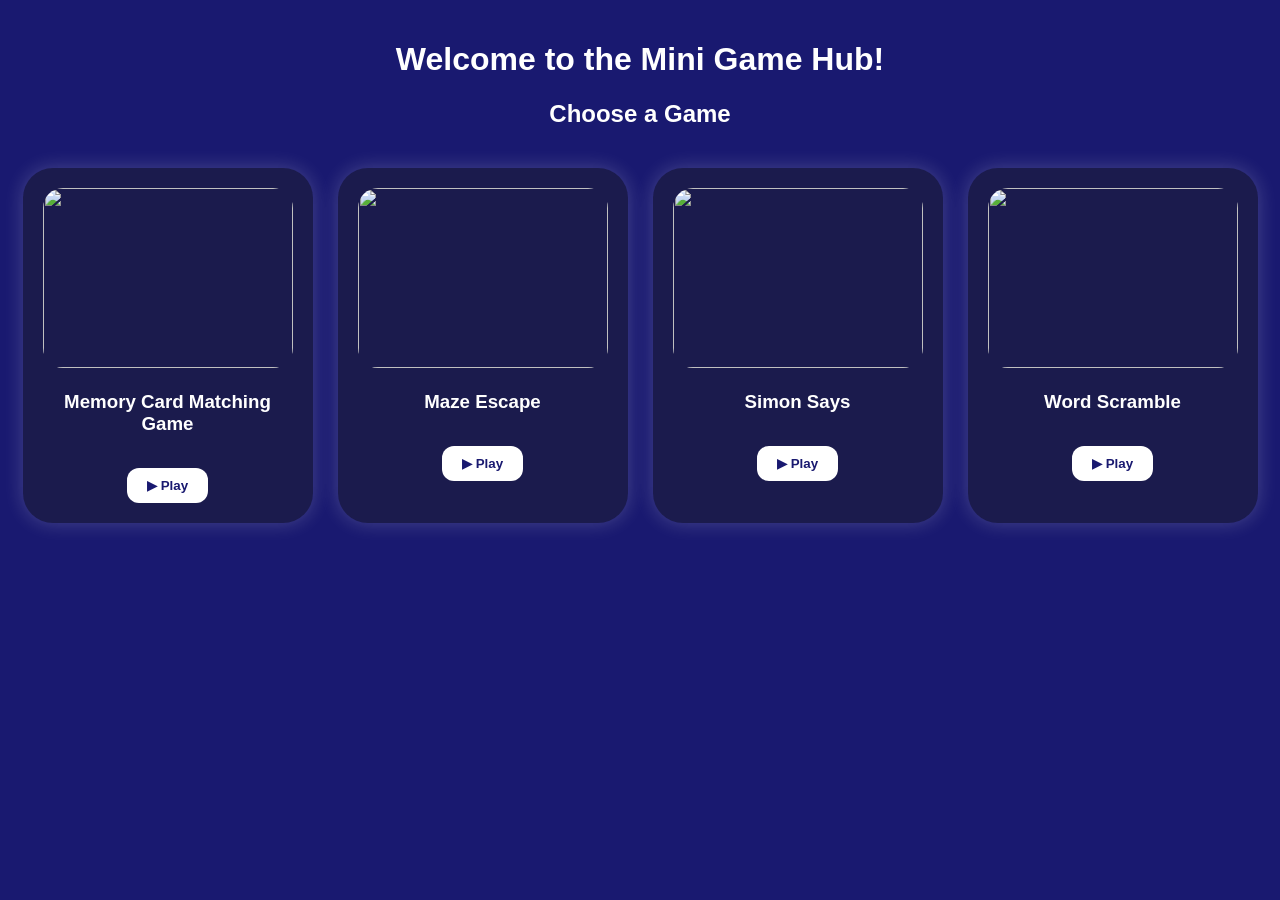
==== index.html @ eda5d4b4 "chnage" ====
<!DOCTYPE html>
<html lang="en">
<head>
  <meta charset="UTF-8" />
  <meta name="viewport" content="width=device-width, initial-scale=1.0"/>
  <title>Mini Game Hub</title>
  <link rel="stylesheet" href="challenge.css"/>
</head>
<body>

  <div id="mainMenu" class="page active">
    <h1>Welcome to the Mini Game Hub!</h1>
    <h2>Choose a Game</h2>

    <div class="game-grid">

      <div class="game-card" onclick="openGame('memory')">
        <img src="https://play-lh.googleusercontent.com/VixmJODU1y3uNgJVHXOyqfV63No1A_qi8QgSv_goqy5I8QogG-fBDPtRUk-drZ-TSYc">
        <h3>Memory Card Matching Game</h3>
        <button>▶ Play</button>
      </div>

      <div class="game-card" onclick="openGame('maze')">
        <img src="https://thumbs.dreamstime.com/b/abstract-square-labyrinth-green-garden-shrubs-game-kids-puzzle-children-one-entrance-one-exit-labyrinth-conundrum-abstract-129337735.jpg">
        <h3>Maze Escape</h3>
        <button>▶ Play</button>
      </div>

      <div class="game-card" onclick="openGame('simon')">
        <img src="https://m.media-amazon.com/images/I/61MHBFYV0mL.png">
        <h3>Simon Says</h3>
        <button>▶ Play</button>
      </div>

      <div class="game-card" onclick="openGame('word')">
        <img src="https://arenacloud.cdn.arkadiumhosted.com/arenaxstorage-blob/arenax-games/ScrambleWord/0.72/build/resources/assets/thumbs/icon_512.png">
        <h3>Word Scramble</h3>
        <button>▶ Play</button>
      </div>

    </div>
  </div>

  <!-- MEMORY GAME -->
  <div id="memory" class="page">
    <button class="back-btn" onclick="goHome()">← Back</button>
    <h1>Memory Card Matching Game</h1>
    <h2>Match the cards in pairs</h2>

    <div id="memoryBoard" class="memory-board"></div>

    <p id="attempts">Attempts: 0 / 20</p>
  </div>

  <!-- MAZE GAME -->
  <div id="maze" class="page">
    <button class="back-btn" onclick="goHome()">← Back</button>
    <h1>Maze Escape Game</h1>
    <h2>Try to get out of the maze!</h2>

    <div class="maze-container">
      <div id="player"></div>
    </div>

    <div class="controls">
      <button onclick="movePlayer('up')">⬆</button>
      <div>
        <button onclick="movePlayer('left')">⬅</button>
        <button onclick="movePlayer('right')">➡</button>
      </div>
      <button onclick="movePlayer('down')">⬇</button>
    </div>
  </div>

  <!-- SIMON SAYS -->
  <div id="simon" class="page">
    <button class="back-btn" onclick="goHome()">← Back</button>
    <h1>Simon Says Memory Game</h1>
    <h2>Choose the order of colours that just flashed</h2>

    <button id="startSimon">Start Game</button>

    <div class="simon-grid">
      <div class="simon-btn" data-color="red"></div>
      <div class="simon-btn" data-color="blue"></div>
      <div class="simon-btn" data-color="green"></div>
      <div class="simon-btn" data-color="yellow"></div>
      <div class="simon-btn" data-color="purple"></div>
      <div class="simon-btn" data-color="orange"></div>
      <div class="simon-btn" data-color="pink"></div>
      <div class="simon-btn" data-color="cyan"></div>
    </div>
  </div>

  <!-- WORD SCRAMBLE -->
  <div id="word" class="page">
    <button class="back-btn" onclick="goHome()">← Back</button>
    <h1>Word Scramble Game</h1>
    <h2>Unscramble the word!</h2>

    <div class="word-box">
      <h3 id="scrambledWord"></h3>
      <input type="text" id="wordInput" placeholder="Type your answer">
      <button onclick="checkWord()">Submit</button>
    </div>
  </div>

  <!-- POPUP -->
  <div id="popup" class="popup hidden">
    <div class="popup-content">
      <h1 id="popupText"></h1>
      <button onclick="restartGame()">Play Again</button>
    </div>
  </div>

  <audio id="winSound" src="https://www.myinstants.com/media/sounds/roblox-old-winning-sound-effect.mp3"></audio>
  <audio id="loseSound" src="https://www.myinstants.com/media/sounds/ha-ha-loser.mp3"></audio>

  <script src="challenge.js"></script>
</body>
</html>
---- challenge.css ----
body {
  margin: 0;
  font-family: Arial, sans-serif;
  background: midnightblue;
  color: white;
  text-align: center;
}

.page {
  display: none;
  padding: 20px;
}

.active {
  display: block;
}

.game-grid {
  display: flex;
  justify-content: center;
  gap: 25px;
  flex-wrap: wrap;
  margin-top: 40px;
}

.game-card {
  background: #1b1b4d;
  border-radius: 30px;
  width: 250px;
  padding: 20px;
  transition: 0.3s;
  box-shadow: 0 0 20px rgba(255,255,255,0.2);
}

.game-card:hover {
  transform: scale(1.05);
}

.game-card img {
  width: 100%;
  height: 180px;
  object-fit: cover;
  border-radius: 20px;
}

.game-card button,
.back-btn,
.controls button,
.word-box button,
#startSimon {
  background: white;
  color: midnightblue;
  border: none;
  padding: 10px 20px;
  margin-top: 15px;
  border-radius: 12px;
  cursor: pointer;
  font-weight: bold;
}

.memory-board {
  display: grid;
  grid-template-columns: repeat(5, 120px);
  gap: 15px;
  justify-content: center;
  margin-top: 30px;
}

.card {
  width: 120px;
  height: 120px;
  background: white;
  color: black;
  font-size: 50px;
  display: flex;
  justify-content: center;
  align-items: center;
  border-radius: 15px;
  cursor: pointer;
}

.hidden-card {
  color: transparent;
}

.maze-container {
  width: 500px;
  height: 500px;
  background:
    linear-gradient(to right, transparent 48%, green 48%, green 52%, transparent 52%),
    linear-gradient(to bottom, transparent 48%, green 48%, green 52%, transparent 52%);
  background-size: 100px 100px;
  margin: auto;
  position: relative;
  border: 10px solid green;
}

#player {
  width: 40px;
  height: 40px;
  background: yellow;
  border-radius: 50%;
  position: absolute;
  top: 10px;
  left: 10px;
}

.controls {
  margin-top: 20px;
}

.simon-grid {
  width: 500px;
  margin: auto;
  display: grid;
  grid-template-columns: repeat(4, 100px);
  gap: 20px;
  margin-top: 30px;
}

.simon-btn {
  width: 100px;
  height: 100px;
  border-radius: 20px;
  cursor: pointer;
  opacity: 0.7;
}

.simon-btn.active {
  opacity: 1;
  transform: scale(1.1);
}

[data-color="red"] { background: red; }
[data-color="blue"] { background: blue; }
[data-color="green"] { background: green; }
[data-color="yellow"] { background: yellow; }
[data-color="purple"] { background: purple; }
[data-color="orange"] { background: orange; }
[data-color="pink"] { background: hotpink; }
[data-color="cyan"] { background: cyan; }

.word-box input {
  padding: 12px;
  width: 250px;
  border-radius: 10px;
  border: none;
  margin-top: 15px;
}

.popup {
  position: fixed;
  top: 0;
  left: 0;
  background: rgba(0,0,0,0.8);
  width: 100%;
  height: 100%;
  display: flex;
  justify-content: center;
  align-items: center;
  z-index: 1000;
}

.hidden {
  display: none;
}

.popup-content {
  background: white;
  color: midnightblue;
  padding: 40px;
  border-radius: 20px;
}

.confetti,
.thumb {
  position: fixed;
  top: -20px;
  animation: fall 5s linear infinite;
}

.confetti {
  width: 10px;
  height: 10px;
  background: gold;
}

.thumb {
  font-size: 30px;
}

@keyframes fall {
  from {
    transform: translateY(-20px);
  }
  to {
    transform: translateY(110vh);
  }
}
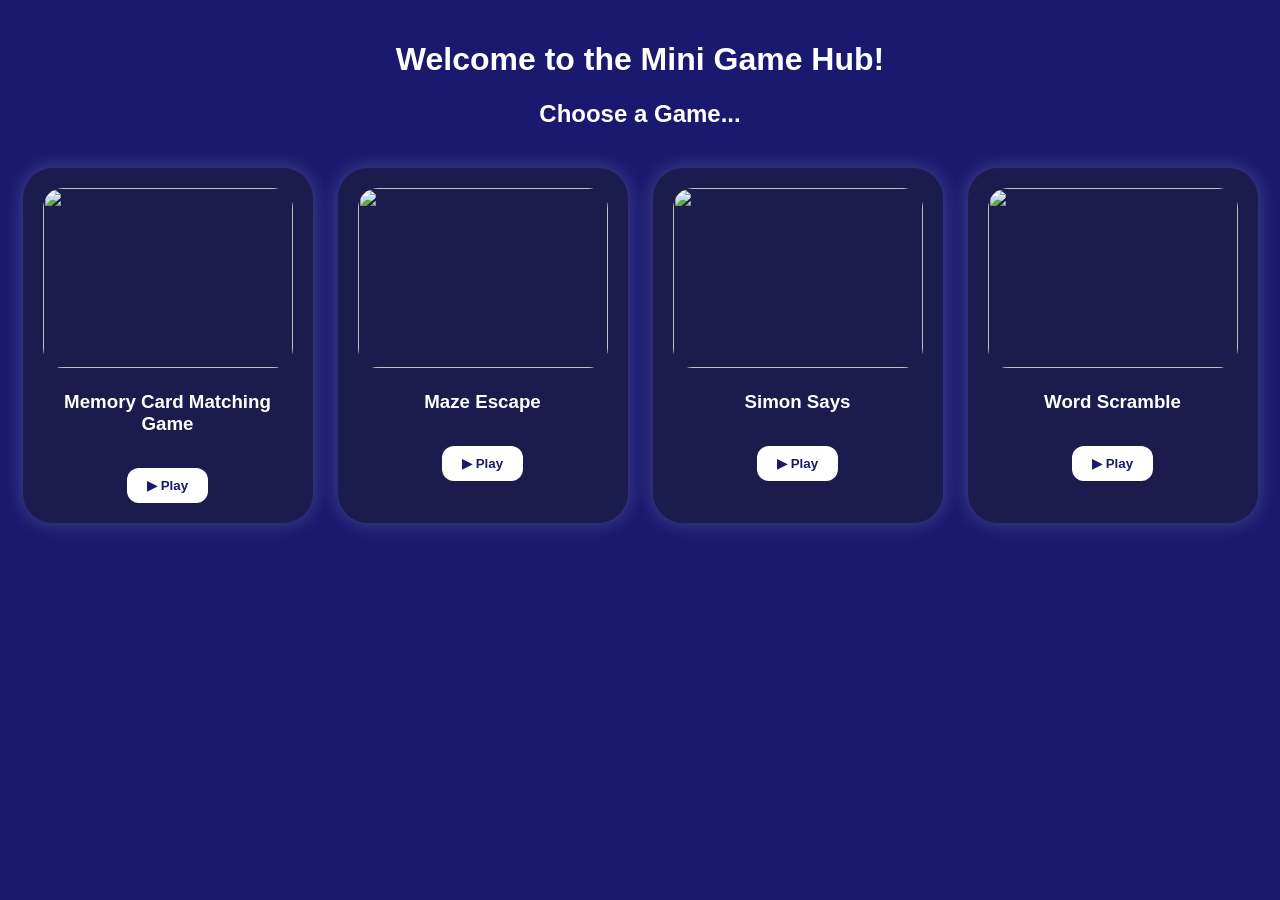
==== commit 6b498c02: "change" ====
--- a/index.html
+++ b/index.html
@@ -10,7 +10,7 @@
 
   <div id="mainMenu" class="page active">
     <h1>Welcome to the Mini Game Hub!</h1>
-    <h2>Choose a Game</h2>
+    <h2>Choose a Game...</h2>
 
     <div class="game-grid">
 
